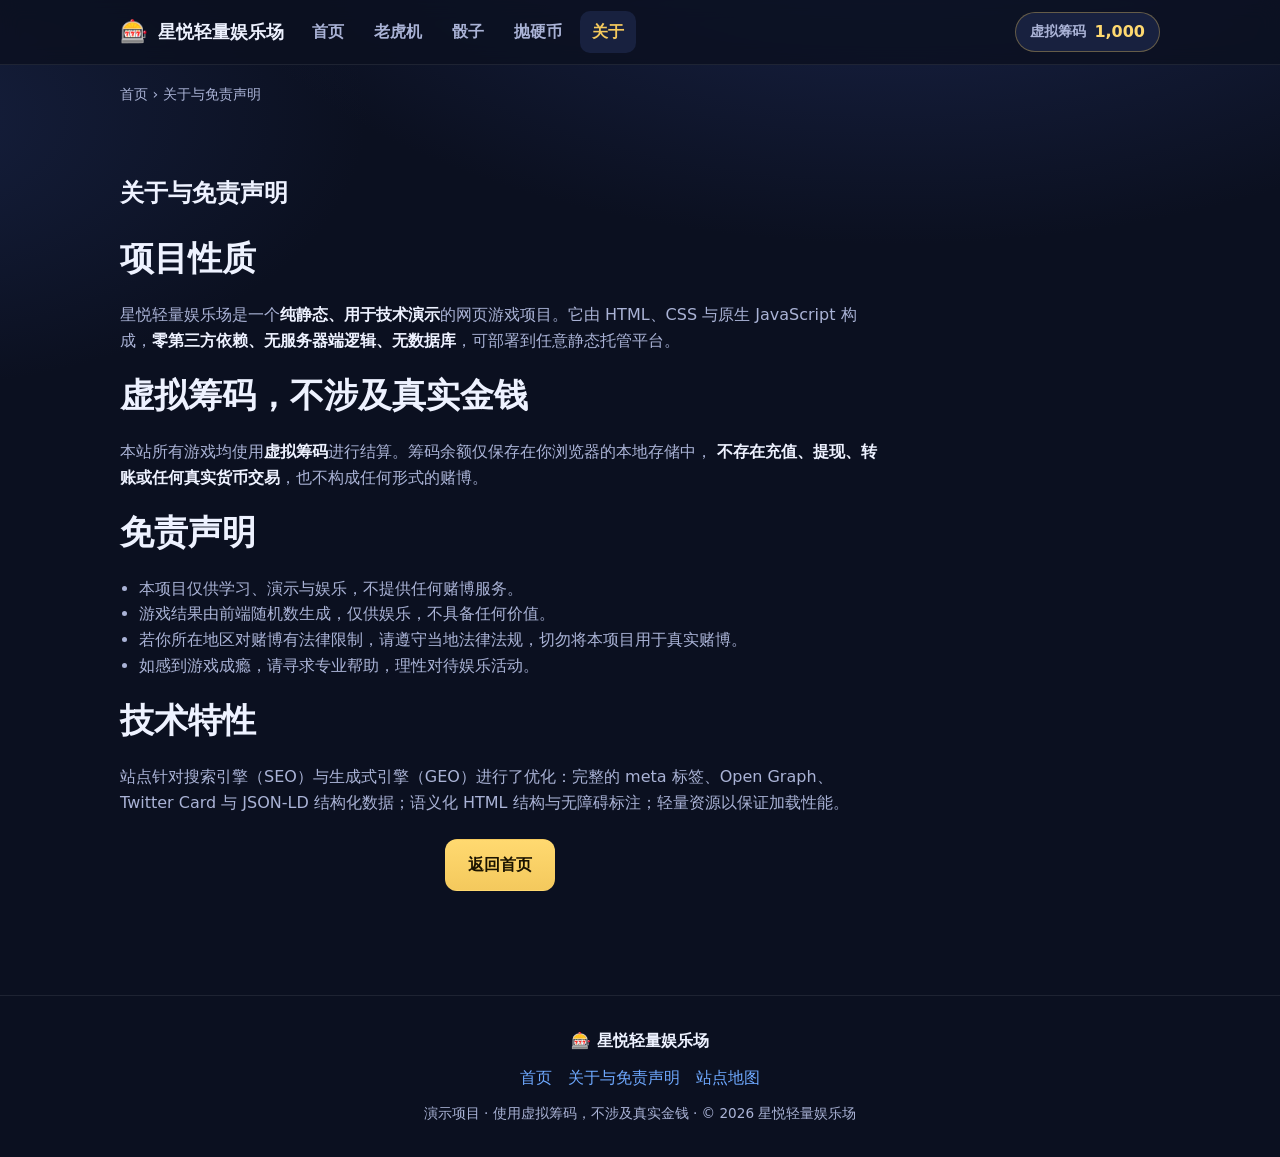
==== about.html @ 5e7ae3b3 "初始提交：轻量级静态CASINO游戏（SEO/GEO 优化，虚拟筹码）" ====
<!DOCTYPE html>
<html lang="zh-CN">
<head>
  <meta charset="UTF-8" />
  <meta name="viewport" content="width=device-width, initial-scale=1, viewport-fit=cover" />
  <meta name="theme-color" content="#0b1020" />
  <title>关于与免责声明 | 星悦轻量娱乐场</title>
  <meta name="description" content="星悦轻量娱乐场是一个纯静态、用于技术演示的网页游戏项目。本页说明项目性质、虚拟筹码机制与免责声明，强调其不涉及任何真实金钱或赌博服务。" />
  <meta name="keywords" content="关于,免责声明,虚拟筹码,演示项目,非赌博,技术演示" />
  <meta name="author" content="星悦轻量娱乐场" />
  <meta name="robots" content="index, follow" />
  <link rel="canonical" href="https://vip882.gitee.io/casino-game/about.html" />

  <meta property="og:type" content="website" />
  <meta property="og:locale" content="zh_CN" />
  <meta property="og:site_name" content="星悦轻量娱乐场" />
  <meta property="og:title" content="关于与免责声明 | 星悦轻量娱乐场" />
  <meta property="og:description" content="纯静态网页游戏演示项目，使用虚拟筹码，不涉及真实金钱。" />
  <meta property="og:url" content="https://vip882.gitee.io/casino-game/about.html" />
  <meta property="og:image" content="https://vip882.gitee.io/casino-game/assets/img/og-cover.svg" />

  <meta name="twitter:card" content="summary_large_image" />
  <meta name="twitter:title" content="关于与免责声明 | 星悦轻量娱乐场" />
  <meta name="twitter:description" content="纯静态网页游戏演示项目，使用虚拟筹码，不涉及真实金钱。" />
  <meta name="twitter:image" content="https://vip882.gitee.io/casino-game/assets/img/og-cover.svg" />

  <link rel="icon" href="assets/img/favicon.svg" type="image/svg+xml" />
  <link rel="stylesheet" href="assets/css/main.css" />

  <script type="application/ld+json">
  {
    "@context": "https://schema.org",
    "@type": "AboutPage",
    "name": "关于星悦轻量娱乐场",
    "url": "https://vip882.gitee.io/casino-game/about.html",
    "description": "纯静态网页游戏演示项目，使用虚拟筹码，不涉及真实金钱或赌博服务。"
  }
  </script>
</head>

<body>
  <a class="skip-link" href="#main">跳到主要内容</a>

  <header class="site-header" role="banner">
    <div class="container header-inner">
      <a class="brand" href="index.html" aria-label="星悦轻量娱乐场首页">
        <span class="brand-mark" aria-hidden="true">🎰</span>
        <span class="brand-name">星悦轻量娱乐场</span>
      </a>
      <nav class="site-nav" aria-label="主导航">
        <ul>
          <li><a href="index.html">首页</a></li>
          <li><a href="games/slots.html">老虎机</a></li>
          <li><a href="games/dice.html">骰子</a></li>
          <li><a href="games/coinflip.html">抛硬币</a></li>
          <li><a href="about.html" aria-current="page">关于</a></li>
        </ul>
      </nav>
      <div class="balance-pill" aria-live="polite">
        <span class="balance-label">虚拟筹码</span>
        <span class="balance-value" id="balance-top">1000</span>
      </div>
    </div>
  </header>

  <main id="main" role="main">
    <div class="container">
      <nav class="breadcrumb" aria-label="面包屑">
        <a href="index.html">首页</a> › <span aria-current="page">关于与免责声明</span>
      </nav>

      <section class="section prose" aria-labelledby="about-title">
        <h1 id="about-title">关于与免责声明</h1>

        <h2>项目性质</h2>
        <p>
          星悦轻量娱乐场是一个<strong>纯静态、用于技术演示</strong>的网页游戏项目。它由 HTML、CSS 与原生
          JavaScript 构成，<strong>零第三方依赖、无服务器端逻辑、无数据库</strong>，可部署到任意静态托管平台。
        </p>

        <h2>虚拟筹码，不涉及真实金钱</h2>
        <p>
          本站所有游戏均使用<strong>虚拟筹码</strong>进行结算。筹码余额仅保存在你浏览器的本地存储中，
          <strong>不存在充值、提现、转账或任何真实货币交易</strong>，也不构成任何形式的赌博。
        </p>

        <h2>免责声明</h2>
        <ul>
          <li>本项目仅供学习、演示与娱乐，不提供任何赌博服务。</li>
          <li>游戏结果由前端随机数生成，仅供娱乐，不具备任何价值。</li>
          <li>若你所在地区对赌博有法律限制，请遵守当地法律法规，切勿将本项目用于真实赌博。</li>
          <li>如感到游戏成瘾，请寻求专业帮助，理性对待娱乐活动。</li>
        </ul>

        <h2>技术特性</h2>
        <p>
          站点针对搜索引擎（SEO）与生成式引擎（GEO）进行了优化：完整的 meta 标签、Open Graph、Twitter Card
          与 JSON-LD 结构化数据；语义化 HTML 结构与无障碍标注；轻量资源以保证加载性能。
        </p>

        <p class="center" style="margin-top:24px">
          <a class="btn btn-primary" href="index.html">返回首页</a>
        </p>
      </section>
    </div>
  </main>

  <footer class="site-footer" role="contentinfo">
    <div class="container footer-inner">
      <p class="footer-brand">🎰 星悦轻量娱乐场</p>
      <nav class="footer-nav" aria-label="页脚导航">
        <a href="index.html">首页</a>
        <a href="about.html">关于与免责声明</a>
        <a href="sitemap.xml">站点地图</a>
      </nav>
      <p class="footer-note">演示项目 · 使用虚拟筹码，不涉及真实金钱 · © <span id="year">2026</span> 星悦轻量娱乐场</p>
    </div>
  </footer>

  <script src="assets/js/main.js" defer></script>
</body>
</html>
---- assets/css/main.css ----
/* ============================================================
   星悦轻量娱乐场 — 全局样式
   设计目标：零依赖、轻量、响应式、可访问、尊重 prefers-reduced-motion
   ============================================================ */

:root {
  --bg: #0b1020;
  --bg-alt: #121a33;
  --surface: #18213f;
  --surface-2: #1f2a4d;
  --text: #eef2ff;
  --text-dim: #aab3d6;
  --gold: #f4c95d;
  --gold-strong: #ffd970;
  --accent: #6ea8fe;
  --good: #4ade80;
  --bad: #f87171;
  --radius: 14px;
  --maxw: 1080px;
  --shadow: 0 10px 30px rgba(0, 0, 0, .35);
}

* { box-sizing: border-box; }

html { -webkit-text-size-adjust: 100%; }

body {
  margin: 0;
  font-family: system-ui, -apple-system, "Segoe UI", Roboto, "PingFang SC",
    "Microsoft YaHei", "Hiragino Sans GB", sans-serif;
  background:
    radial-gradient(1200px 600px at 70% -10%, #1b264d 0%, transparent 60%),
    radial-gradient(900px 500px at -10% 10%, #16203f 0%, transparent 55%),
    var(--bg);
  color: var(--text);
  line-height: 1.6;
  min-height: 100vh;
}

img, svg { max-width: 100%; height: auto; }
a { color: var(--accent); text-decoration: none; }
a:hover { text-decoration: underline; }

.container { width: 100%; max-width: var(--maxw); margin-inline: auto; padding-inline: 20px; }

/* ---------- 可访问性：跳过链接 ---------- */
.skip-link {
  position: absolute;
  left: -999px;
  top: 0;
  background: var(--gold);
  color: #1a1300;
  padding: 10px 16px;
  border-radius: 0 0 10px 0;
  z-index: 100;
  font-weight: 700;
}
.skip-link:focus { left: 0; }

/* ---------- 可见焦点 ---------- */
a:focus-visible,
button:focus-visible,
input:focus-visible,
[tabindex]:focus-visible {
  outline: 3px solid var(--gold);
  outline-offset: 2px;
}

/* ---------- 头部 ---------- */
.site-header {
  position: sticky;
  top: 0;
  z-index: 50;
  background: rgba(11, 16, 32, .82);
  backdrop-filter: blur(10px);
  border-bottom: 1px solid rgba(255, 255, 255, .08);
}
.header-inner {
  display: flex;
  align-items: center;
  gap: 16px;
  min-height: 64px;
  flex-wrap: wrap;
}
.brand {
  display: inline-flex;
  align-items: center;
  gap: 10px;
  color: var(--text);
  font-weight: 800;
  font-size: 1.1rem;
}
.brand:hover { text-decoration: none; }
.brand-mark { font-size: 1.4rem; }

.site-nav ul {
  list-style: none;
  display: flex;
  gap: 6px;
  margin: 0;
  padding: 0;
  flex-wrap: wrap;
}
.site-nav a {
  display: inline-block;
  padding: 8px 12px;
  border-radius: 10px;
  color: var(--text-dim);
  font-weight: 600;
}
.site-nav a:hover { color: var(--text); background: var(--surface); text-decoration: none; }
.site-nav a[aria-current="page"] { color: var(--gold); background: var(--surface); }

.balance-pill {
  margin-left: auto;
  display: inline-flex;
  align-items: center;
  gap: 8px;
  background: var(--surface);
  border: 1px solid rgba(244, 201, 93, .35);
  padding: 6px 14px;
  border-radius: 999px;
  font-weight: 700;
}
.balance-label { color: var(--text-dim); font-size: .85rem; font-weight: 600; }
.balance-value { color: var(--gold-strong); font-variant-numeric: tabular-nums; }

/* ---------- Hero ---------- */
.hero { padding: 64px 0 40px; text-align: center; }
.eyebrow {
  letter-spacing: .18em;
  text-transform: uppercase;
  color: var(--gold);
  font-size: .8rem;
  font-weight: 700;
  margin: 0 0 12px;
}
.hero h1 {
  font-size: clamp(2.2rem, 6vw, 3.6rem);
  margin: 0 0 14px;
  line-height: 1.1;
  background: linear-gradient(180deg, #fff, var(--gold));
  -webkit-background-clip: text;
  background-clip: text;
  color: transparent;
}
.lead { font-size: clamp(1rem, 2.4vw, 1.25rem); color: var(--text-dim); max-width: 720px; margin: 0 auto 24px; }
.hero-note { color: var(--text-dim); font-size: .9rem; margin-top: 18px; }
.cta-row { display: flex; gap: 12px; justify-content: center; flex-wrap: wrap; }

/* ---------- 按钮 ---------- */
.btn {
  display: inline-block;
  padding: 12px 22px;
  border-radius: 12px;
  font-weight: 700;
  border: 1px solid transparent;
  cursor: pointer;
  transition: transform .08s ease, filter .15s ease;
}
.btn:active { transform: translateY(1px); }
.btn-primary { background: linear-gradient(180deg, var(--gold-strong), var(--gold)); color: #1a1300; }
.btn-primary:hover { filter: brightness(1.05); text-decoration: none; }
.btn-ghost { background: transparent; color: var(--text); border-color: rgba(255,255,255,.25); }
.btn-ghost:hover { background: var(--surface); text-decoration: none; }

/* ---------- 区块 ---------- */
.section { padding: 48px 0; }
.section-alt { background: linear-gradient(180deg, rgba(255,255,255,.02), transparent); border-block: 1px solid rgba(255,255,255,.06); }
.section h2 { font-size: clamp(1.5rem, 4vw, 2.1rem); margin: 0 0 8px; }
.section-intro { color: var(--text-dim); margin: 0 0 28px; }

/* ---------- 游戏卡片 ---------- */
.card-grid {
  display: grid;
  grid-template-columns: repeat(auto-fit, minmax(240px, 1fr));
  gap: 18px;
}
.game-card {
  background: var(--surface);
  border: 1px solid rgba(255,255,255,.08);
  border-radius: var(--radius);
  padding: 24px;
  display: flex;
  flex-direction: column;
  gap: 10px;
  box-shadow: var(--shadow);
}
.game-icon { font-size: 2rem; }
.game-card h3 { margin: 0; font-size: 1.2rem; }
.game-card h3 a { color: var(--text); }
.card-link { margin-top: auto; color: var(--gold); font-weight: 700; }

/* ---------- 特性 ---------- */
.feature-grid {
  display: grid;
  grid-template-columns: repeat(auto-fit, minmax(220px, 1fr));
  gap: 16px;
}
.feature {
  background: var(--surface);
  border: 1px solid rgba(255,255,255,.07);
  border-radius: var(--radius);
  padding: 20px;
}
.feature h3 { margin: 0 0 6px; font-size: 1.05rem; }

/* ---------- 富文本 ---------- */
.prose { max-width: 760px; }
.prose p, .prose li { color: var(--text-dim); }
.prose strong { color: var(--text); }
.prose ul, .prose ol { padding-left: 1.2em; }
.steps { padding-left: 1.2em; }
.steps li { margin-bottom: 8px; }

.faq dt { font-weight: 700; color: var(--text); margin-top: 16px; }
.faq dd { margin: 4px 0 0; color: var(--text-dim); }
.center { text-align: center; }

/* ---------- 游戏台面（各游戏共用） ---------- */
.game-stage {
  background: var(--surface);
  border: 1px solid rgba(244,201,93,.25);
  border-radius: var(--radius);
  padding: 28px;
  margin-top: 20px;
  box-shadow: var(--shadow);
}
.stage-row { display: flex; gap: 16px; flex-wrap: wrap; align-items: center; justify-content: center; }
.reel, .die, .coin {
  font-size: 3rem;
  background: var(--surface-2);
  border-radius: 12px;
  width: 96px; height: 96px;
  display: grid; place-items: center;
  border: 1px solid rgba(255,255,255,.1);
}
.reels { display: flex; gap: 12px; justify-content: center; margin: 12px 0; }
.spin-anim { animation: pop .25s ease; }
@keyframes pop { 0% { transform: scale(.8); } 100% { transform: scale(1); } }

.bet-controls { display: flex; gap: 10px; flex-wrap: wrap; align-items: center; justify-content: center; margin: 16px 0; }
.bet-controls label { color: var(--text-dim); font-weight: 600; }
.bet-controls input[type="number"] {
  width: 120px; padding: 10px 12px; border-radius: 10px;
  border: 1px solid rgba(255,255,255,.15); background: var(--bg-alt); color: var(--text);
  font-size: 1rem;
}
.choice-group { display: flex; gap: 10px; justify-content: center; flex-wrap: wrap; }
.choice {
  padding: 10px 18px; border-radius: 12px; border: 1px solid rgba(255,255,255,.2);
  background: var(--surface-2); color: var(--text); font-weight: 700; cursor: pointer;
}
.choice[aria-pressed="true"] { border-color: var(--gold); background: rgba(244,201,93,.15); color: var(--gold-strong); }

.result {
  text-align: center; margin-top: 18px; font-size: 1.15rem; font-weight: 700; min-height: 1.6em;
}
.result.win { color: var(--good); }
.result.lose { color: var(--bad); }

/* ---------- 页脚 ---------- */
.site-footer { border-top: 1px solid rgba(255,255,255,.08); padding: 32px 0; margin-top: 40px; }
.footer-inner { display: flex; flex-direction: column; gap: 12px; align-items: center; text-align: center; }
.footer-brand { font-weight: 800; margin: 0; }
.footer-nav { display: flex; gap: 16px; flex-wrap: wrap; justify-content: center; }
.footer-note { color: var(--text-dim); font-size: .85rem; margin: 0; }

/* ---------- 面包屑 ---------- */
.breadcrumb { color: var(--text-dim); font-size: .9rem; margin: 18px 0 0; }
.breadcrumb a { color: var(--text-dim); }

/* ---------- 减少动效偏好 ---------- */
@media (prefers-reduced-motion: reduce) {
  * { animation: none !important; transition: none !important; scroll-behavior: auto !important; }
}

/* ---------- 小屏适配 ---------- */
@media (max-width: 560px) {
  .header-inner { gap: 10px; }
  .site-nav { order: 3; width: 100%; }
  .balance-pill { margin-left: 0; }
  .reel, .die, .coin { width: 72px; height: 72px; font-size: 2.2rem; }
}
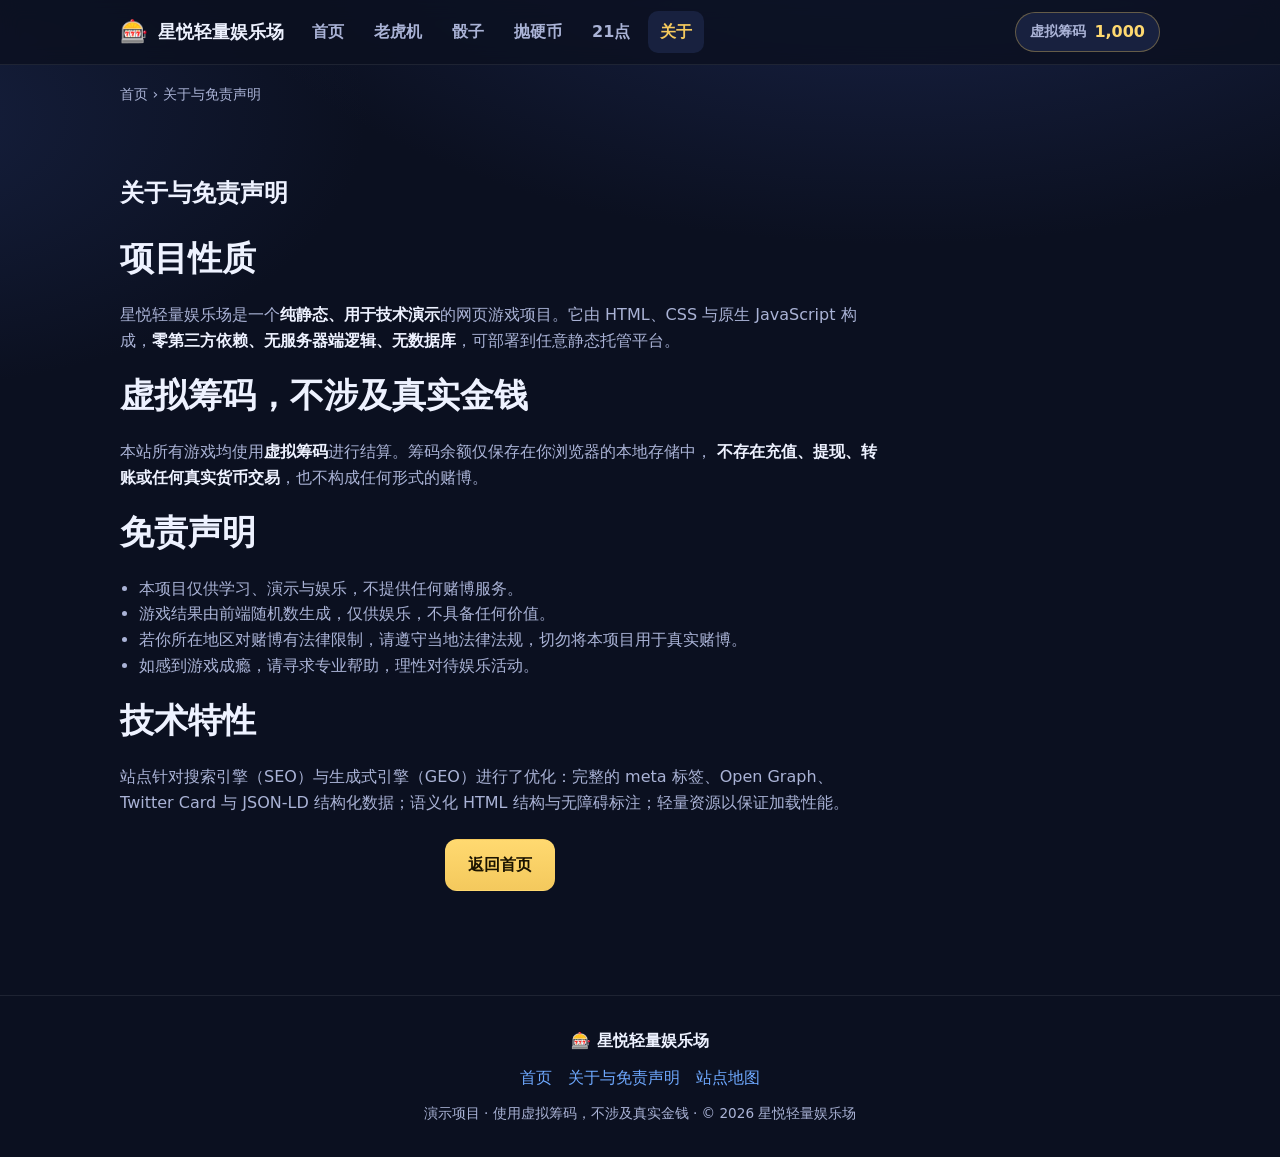
==== commit ee515cc5: "新增 21点（Blackjack）游戏与 PNG 版 OG 封面" ====
--- a/about.html
+++ b/about.html
@@ -9,20 +9,20 @@
   <meta name="keywords" content="关于,免责声明,虚拟筹码,演示项目,非赌博,技术演示" />
   <meta name="author" content="星悦轻量娱乐场" />
   <meta name="robots" content="index, follow" />
-  <link rel="canonical" href="https://vip882.gitee.io/casino-game/about.html" />
+  <link rel="canonical" href="https://vip-4.github.io/casino-game/about.html" />
 
   <meta property="og:type" content="website" />
   <meta property="og:locale" content="zh_CN" />
   <meta property="og:site_name" content="星悦轻量娱乐场" />
   <meta property="og:title" content="关于与免责声明 | 星悦轻量娱乐场" />
   <meta property="og:description" content="纯静态网页游戏演示项目，使用虚拟筹码，不涉及真实金钱。" />
-  <meta property="og:url" content="https://vip882.gitee.io/casino-game/about.html" />
-  <meta property="og:image" content="https://vip882.gitee.io/casino-game/assets/img/og-cover.svg" />
+  <meta property="og:url" content="https://vip-4.github.io/casino-game/about.html" />
+  <meta property="og:image" content="https://vip-4.github.io/casino-game/assets/img/og-cover.png" />
 
   <meta name="twitter:card" content="summary_large_image" />
   <meta name="twitter:title" content="关于与免责声明 | 星悦轻量娱乐场" />
   <meta name="twitter:description" content="纯静态网页游戏演示项目，使用虚拟筹码，不涉及真实金钱。" />
-  <meta name="twitter:image" content="https://vip882.gitee.io/casino-game/assets/img/og-cover.svg" />
+  <meta name="twitter:image" content="https://vip-4.github.io/casino-game/assets/img/og-cover.png" />
 
   <link rel="icon" href="assets/img/favicon.svg" type="image/svg+xml" />
   <link rel="stylesheet" href="assets/css/main.css" />
@@ -32,7 +32,7 @@
     "@context": "https://schema.org",
     "@type": "AboutPage",
     "name": "关于星悦轻量娱乐场",
-    "url": "https://vip882.gitee.io/casino-game/about.html",
+    "url": "https://vip-4.github.io/casino-game/about.html",
     "description": "纯静态网页游戏演示项目，使用虚拟筹码，不涉及真实金钱或赌博服务。"
   }
   </script>
@@ -53,6 +53,7 @@
           <li><a href="games/slots.html">老虎机</a></li>
           <li><a href="games/dice.html">骰子</a></li>
           <li><a href="games/coinflip.html">抛硬币</a></li>
+          <li><a href="games/blackjack.html">21点</a></li>
           <li><a href="about.html" aria-current="page">关于</a></li>
         </ul>
       </nav>
--- a/assets/css/main.css
+++ b/assets/css/main.css
@@ -281,4 +281,38 @@
   .site-nav { order: 3; width: 100%; }
   .balance-pill { margin-left: 0; }
   .reel, .die, .coin { width: 72px; height: 72px; font-size: 2.2rem; }
-}
+  .card { width: 52px; height: 74px; font-size: 1.2rem; }
+}
+
+/* ---------- 21点：扑克牌 ---------- */
+.bj-block { text-align: center; }
+.bj-label {
+  font-size: .95rem; color: var(--gold); margin: 0 0 10px;
+  letter-spacing: .12em; font-weight: 700;
+}
+.hands {
+  display: flex; gap: 10px; justify-content: center; flex-wrap: wrap;
+  min-height: 96px; align-items: center;
+}
+.card {
+  display: grid; place-items: center;
+  width: 64px; height: 90px;
+  background: #fdfdfb; color: #12182e;
+  border-radius: 10px;
+  border: 1px solid rgba(0, 0, 0, .3);
+  font-weight: 800; font-size: 1.5rem; line-height: 1;
+  box-shadow: 0 6px 16px rgba(0, 0, 0, .32);
+  animation: card-in .18s ease;
+}
+.card.red { color: #d3263c; }
+.card.back {
+  background: repeating-linear-gradient(45deg, #34427a 0 7px, #26325e 7px 14px);
+  border-color: rgba(255, 255, 255, .25);
+}
+@keyframes card-in {
+  from { opacity: 0; transform: translateY(8px) scale(.96); }
+  to { opacity: 1; transform: none; }
+}
+.bj-total { color: var(--text-dim); margin: 10px 0 0; }
+.bj-total strong { color: var(--gold-strong); font-size: 1.1rem; }
+.bj-divider { height: 1px; background: rgba(255, 255, 255, .1); margin: 22px 0; }
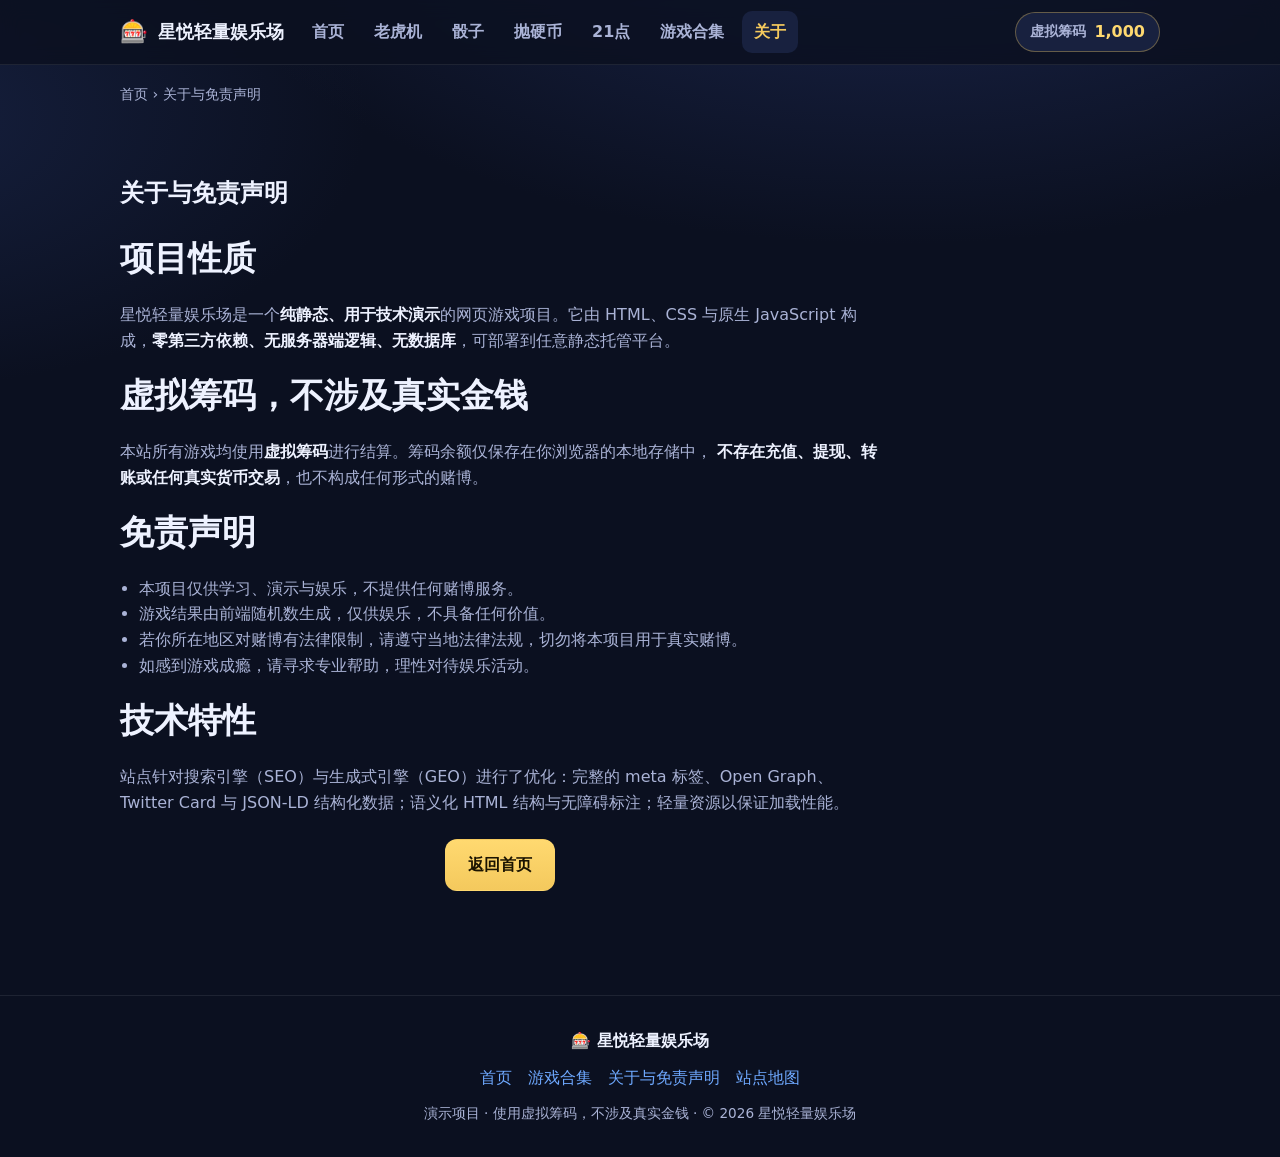
==== commit 567f88eb: "接入自定义域名 casino.vip01.cc.cd：新增反向代理 Worker 与部署脚本、品牌合集页 hub.html、多域名 301 跳转、canonical 全量切换到品牌域名" ====
--- a/about.html
+++ b/about.html
@@ -9,20 +9,20 @@
   <meta name="keywords" content="关于,免责声明,虚拟筹码,演示项目,非赌博,技术演示" />
   <meta name="author" content="星悦轻量娱乐场" />
   <meta name="robots" content="index, follow" />
-  <link rel="canonical" href="https://vip-4.github.io/casino-game/about.html" />
+  <link rel="canonical" href="https://casino.vip01.cc.cd/about" />
 
   <meta property="og:type" content="website" />
   <meta property="og:locale" content="zh_CN" />
   <meta property="og:site_name" content="星悦轻量娱乐场" />
   <meta property="og:title" content="关于与免责声明 | 星悦轻量娱乐场" />
   <meta property="og:description" content="纯静态网页游戏演示项目，使用虚拟筹码，不涉及真实金钱。" />
-  <meta property="og:url" content="https://vip-4.github.io/casino-game/about.html" />
-  <meta property="og:image" content="https://vip-4.github.io/casino-game/assets/img/og-cover.png" />
+  <meta property="og:url" content="https://casino.vip01.cc.cd/about" />
+  <meta property="og:image" content="https://casino.vip01.cc.cd/assets/img/og-cover.png" />
 
   <meta name="twitter:card" content="summary_large_image" />
   <meta name="twitter:title" content="关于与免责声明 | 星悦轻量娱乐场" />
   <meta name="twitter:description" content="纯静态网页游戏演示项目，使用虚拟筹码，不涉及真实金钱。" />
-  <meta name="twitter:image" content="https://vip-4.github.io/casino-game/assets/img/og-cover.png" />
+  <meta name="twitter:image" content="https://casino.vip01.cc.cd/assets/img/og-cover.png" />
 
   <link rel="icon" href="assets/img/favicon.svg" type="image/svg+xml" />
   <link rel="stylesheet" href="assets/css/main.css" />
@@ -32,7 +32,7 @@
     "@context": "https://schema.org",
     "@type": "AboutPage",
     "name": "关于星悦轻量娱乐场",
-    "url": "https://vip-4.github.io/casino-game/about.html",
+    "url": "https://casino.vip01.cc.cd/about",
     "description": "纯静态网页游戏演示项目，使用虚拟筹码，不涉及真实金钱或赌博服务。"
   }
   </script>
@@ -54,6 +54,7 @@
           <li><a href="games/dice.html">骰子</a></li>
           <li><a href="games/coinflip.html">抛硬币</a></li>
           <li><a href="games/blackjack.html">21点</a></li>
+          <li><a href="hub.html">游戏合集</a></li>
           <li><a href="about.html" aria-current="page">关于</a></li>
         </ul>
       </nav>
@@ -111,6 +112,7 @@
       <p class="footer-brand">🎰 星悦轻量娱乐场</p>
       <nav class="footer-nav" aria-label="页脚导航">
         <a href="index.html">首页</a>
+        <a href="hub.html">游戏合集</a>
         <a href="about.html">关于与免责声明</a>
         <a href="sitemap.xml">站点地图</a>
       </nav>
--- a/assets/css/main.css
+++ b/assets/css/main.css
@@ -316,3 +316,23 @@
 .bj-total { color: var(--text-dim); margin: 10px 0 0; }
 .bj-total strong { color: var(--gold-strong); font-size: 1.1rem; }
 .bj-divider { height: 1px; background: rgba(255, 255, 255, .1); margin: 22px 0; }
+
+/* ---------- 品牌合集页：站点标识 ---------- */
+.site-badge {
+  display: inline-flex;
+  align-items: center;
+  gap: 8px;
+  margin: 0;
+  font-size: .8rem;
+  color: var(--text-dim);
+  font-family: ui-monospace, SFMono-Regular, Menlo, Consolas, monospace;
+  word-break: break-all;
+}
+.site-dot {
+  width: 8px;
+  height: 8px;
+  flex: none;
+  border-radius: 50%;
+  background: var(--good);
+  box-shadow: 0 0 0 3px rgba(74, 222, 128, .18);
+}
